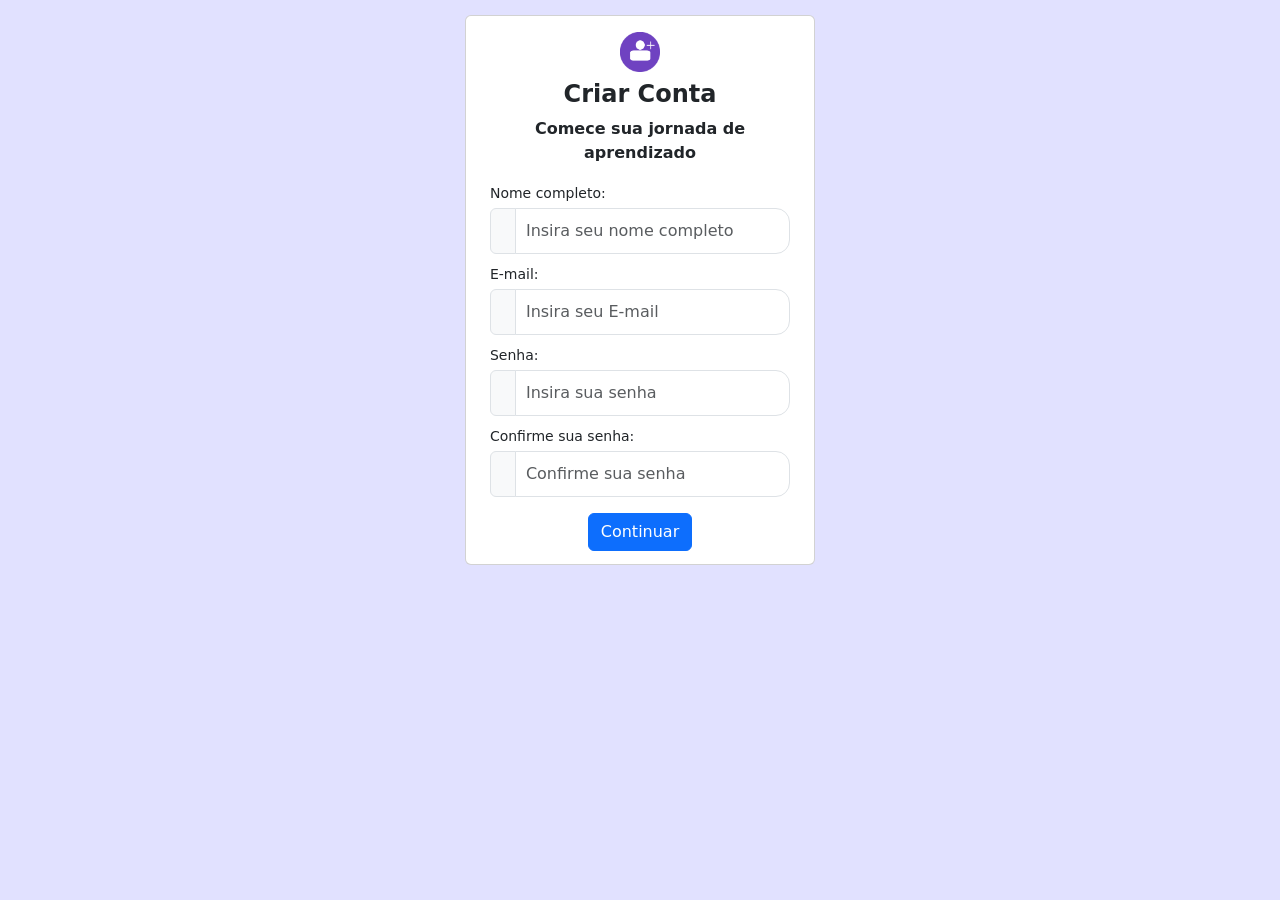
==== html/login.html @ 65f2266d "meu primeiro commit" ====
<!doctype html>
<html lang="en">
  <head>
    <meta charset="utf-8">
    <meta name="viewport" content="width=device-width, initial-scale=1">
    <title>Login 2/6</title>
    <link href="https://cdn.jsdelivr.net/npm/bootstrap@5.2.3/dist/css/bootstrap.min.css" rel="stylesheet" integrity="sha384-rbsA2VBKQhggwzxH7pPCaAqO46MgnOM80zW1RWuH61DGLwZJEdK2Kadq2F9CUG65" crossorigin="anonymous">
    <link rel="stylesheet" href="../css/universal.css">
    </head>
  
    <body class="d-flex justify-content-center align-items-center vh-100;" style="padding: 15px 0">
    
    <div class="card" style="width: 350px; height: 550px; text-align: center;">
  <div class="card-body">
    <img src="../imagens/Bonequinhologin.png" width="40" class="mb-2">
    <h4 class="card-title bold">Criar Conta</h4>
    <p class="card-text fw-semibold">Comece sua jornada de aprendizado</p>
    <div class="mx-auto text-start" style="width: 95%;">

  <label class="mb-1">Nome completo:</label>
  <div class="input-group mb-2">
    <span class="input-group-text">
      <i class="bi bi-person"></i>
    </span>
    <input id="nome" class="form-control" placeholder="Insira seu nome completo">
  </div>

  <label class="mb-1">E-mail:</label>
  <div class="input-group mb-2">
    <span class="input-group-text">
      <i class="bi bi-envelope"></i>
    </span>
    <input id="email" class="form-control" type="email" placeholder="Insira seu E-mail">
  </div>

  <label class="mb-1">Senha:</label>
  <div class="input-group mb-2">
    <span class="input-group-text">
      <i class="bi bi-lock"></i>
    </span>
    <input id="senha" type="password" class="form-control" placeholder="Insira sua senha">
  </div>

  <label class="mb-1">Confirme sua senha:</label>
  <div class="input-group mb-3">
    <span class="input-group-text">
      <i class="bi bi-lock"></i>
    </span>
    <input id="confirmar" type="password" class="form-control" placeholder="Confirme sua senha">
  </div>

</div>
    
  <div id="areaContinuar" class="mt-3 text-center">

      <input 
        type="text" 
        id="outraInput" 
        class="form-control mb-2 d-none"
        placeholder="Digite a instituição">

      <button id="continuarBtn" class="btn btn-primary">
        Continuar
      </button>

  </div>
    </div>
      </div>
    </div>
    <script>
    document.getElementById("continuarBtn").addEventListener("click", () => {

    const nome = document.getElementById("nome").value;
    const email = document.getElementById("email").value;
    const senha = document.getElementById("senha").value;
    const confirmar = document.getElementById("confirmar").value;

    if (!nome || !email || !senha || !confirmar) {
        alert("Todos os campos devem ser preenchidos!");
        return;
    }

    if (senha !== confirmar) {
        alert("As senhas não coincidem!");
        return;
    }

    alert("Conta criada com sucesso!");

    window.location.href = "login.html";

    });
    </script>
      </body>
    </html>
</html>
---- css/universal.css ----
.bold{
   font-weight: bold;
}
body{
    background-color: #e1e1ff;
}
.option-btn {
    transition: all 0.2s ease;
}
.option-btn.active {
    border: 2px solid #6f42c1;
    background-color: #e9ddff;
    color: #6f42c1;
    }
.option-btn {
    color: #6f42c1;
    border: 2px solid #6f42c1; 
}
.option-btn:hover {
    background-color: #f3edff;
    border: 2px solid #6f42c1;
    color: #6f42c1;
}
.horizontal {
    display: flex;
    gap: 10px;
    align-items: center;
        justify-content: center;
}
.horizontal #outraInput {
    max-width: 200px;
}
label{
    font-size: 14px;
}
input {
    border-radius: 8px;
    padding: 8px;
    font-size: 14px;
}
.form-control {
  padding: 10px;
  border-radius: 14px;
}
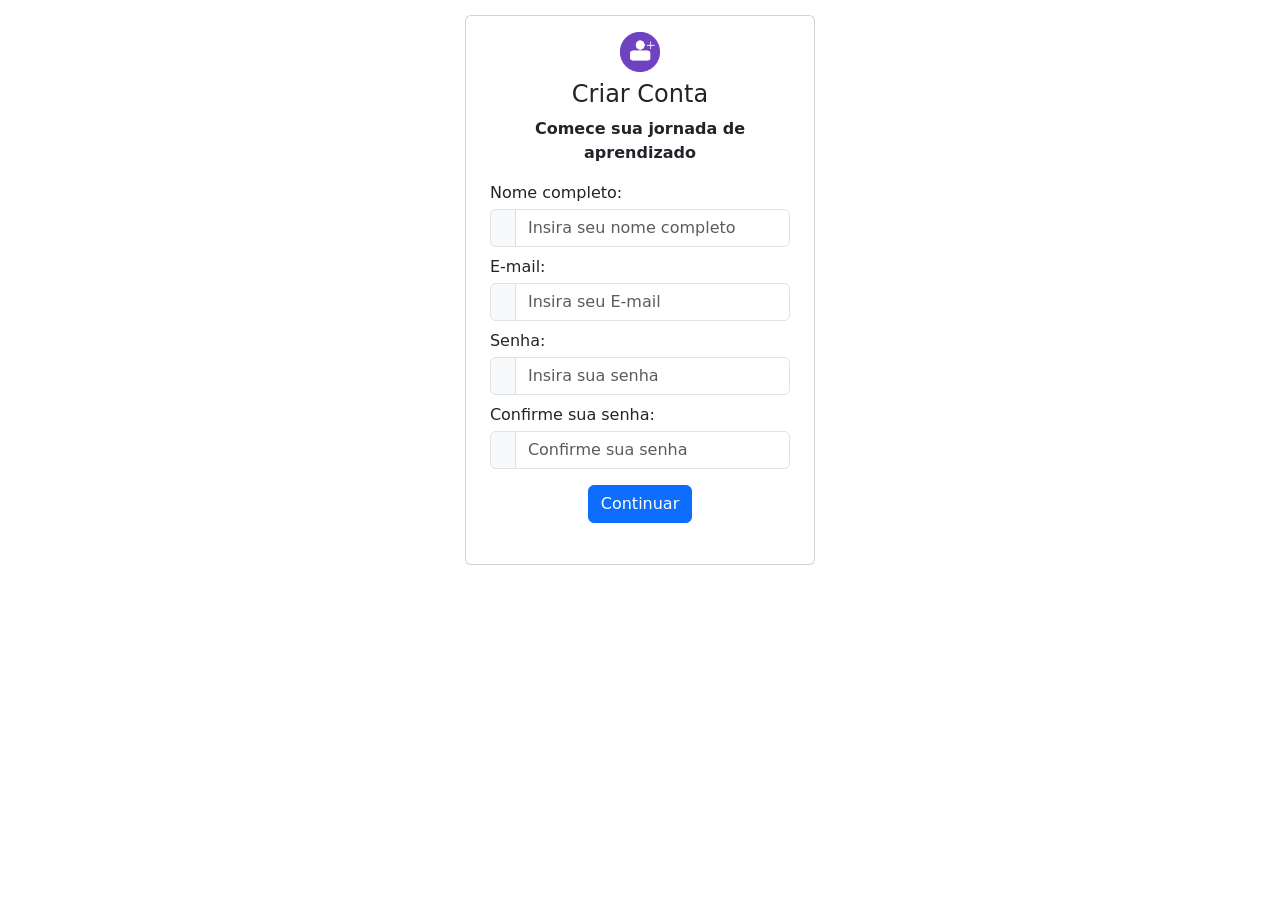
==== commit 6a49ddaf: "Tentando fazer essa Pages funcionar" ====
--- a/html/login.html
+++ b/html/login.html
@@ -5,7 +5,7 @@
     <meta name="viewport" content="width=device-width, initial-scale=1">
     <title>Login 2/6</title>
     <link href="https://cdn.jsdelivr.net/npm/bootstrap@5.2.3/dist/css/bootstrap.min.css" rel="stylesheet" integrity="sha384-rbsA2VBKQhggwzxH7pPCaAqO46MgnOM80zW1RWuH61DGLwZJEdK2Kadq2F9CUG65" crossorigin="anonymous">
-    <link rel="stylesheet" href="../css/universal.css">
+    <link rel="stylesheet" href="css/universal.css">
     </head>
   
     <body class="d-flex justify-content-center align-items-center vh-100;" style="padding: 15px 0">
